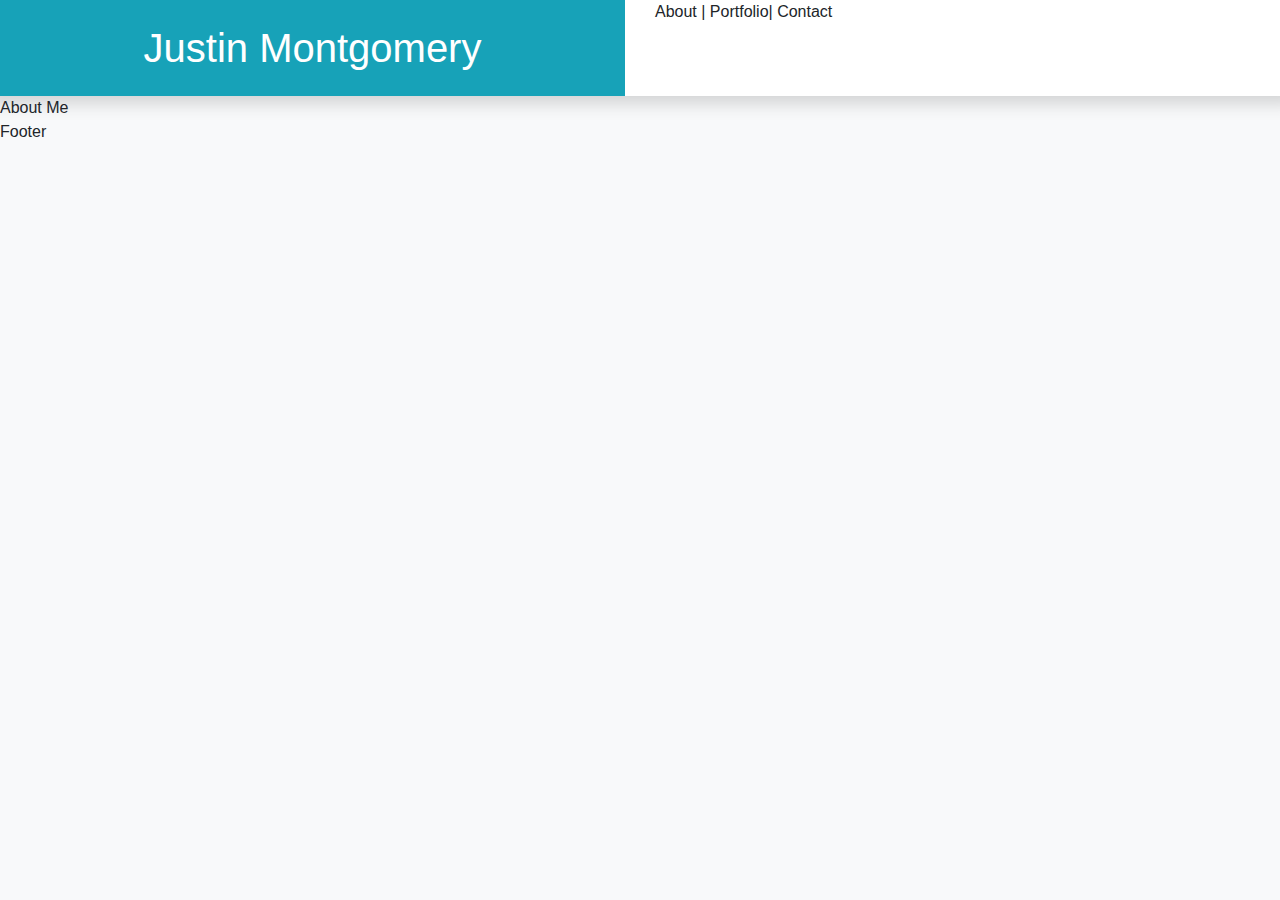
==== index.html @ 665d121b "adding other html pages" ====
<!doctype html>
<html lang="en">

<head>
    <!-- Required meta tags -->
    <meta charset="utf-8">
    <meta name="viewport" content="width=device-width, initial-scale=1, shrink-to-fit=no">

    <!-- Bootstrap CSS -->
    <link rel="stylesheet" href="https://stackpath.bootstrapcdn.com/bootstrap/4.4.1/css/bootstrap.min.css"
        integrity="sha384-Vkoo8x4CGsO3+Hhxv8T/Q5PaXtkKtu6ug5TOeNV6gBiFeWPGFN9MuhOf23Q9Ifjh" crossorigin="anonymous">

    <title>My Dev Portfolio</title>
</head>

<body class="bg-light">
    <div>
        <div class="row bg-white shadow sm">
            <div class="col-md-6 text-center text-white"> 
                <h1 class = "p-4 mb-0 bg-info">Justin Montgomery</h1>
            </div>
            <div class="col-md-6">About | Portfolio| Contact</div>
        </div>
        <div class="row">
            <div class="col">
                About Me
            </div>
        </div>
        <div class="row">
            <div class="col">
                Footer
            </div>
        </div>
    </div>


    <!-- Optional JavaScript -->
    <!-- jQuery first, then Popper.js, then Bootstrap JS -->
    <script src="https://code.jquery.com/jquery-3.4.1.slim.min.js"
        integrity="sha384-J6qa4849blE2+poT4WnyKhv5vZF5SrPo0iEjwBvKU7imGFAV0wwj1yYfoRSJoZ+n"
        crossorigin="anonymous"></script>
    <script src="https://cdn.jsdelivr.net/npm/popper.js@1.16.0/dist/umd/popper.min.js"
        integrity="sha384-Q6E9RHvbIyZFJoft+2mJbHaEWldlvI9IOYy5n3zV9zzTtmI3UksdQRVvoxMfooAo"
        crossorigin="anonymous"></script>
    <script src="https://stackpath.bootstrapcdn.com/bootstrap/4.4.1/js/bootstrap.min.js"
        integrity="sha384-wfSDF2E50Y2D1uUdj0O3uMBJnjuUD4Ih7YwaYd1iqfktj0Uod8GCExl3Og8ifwB6"
        crossorigin="anonymous"></script>
</body>

</html>
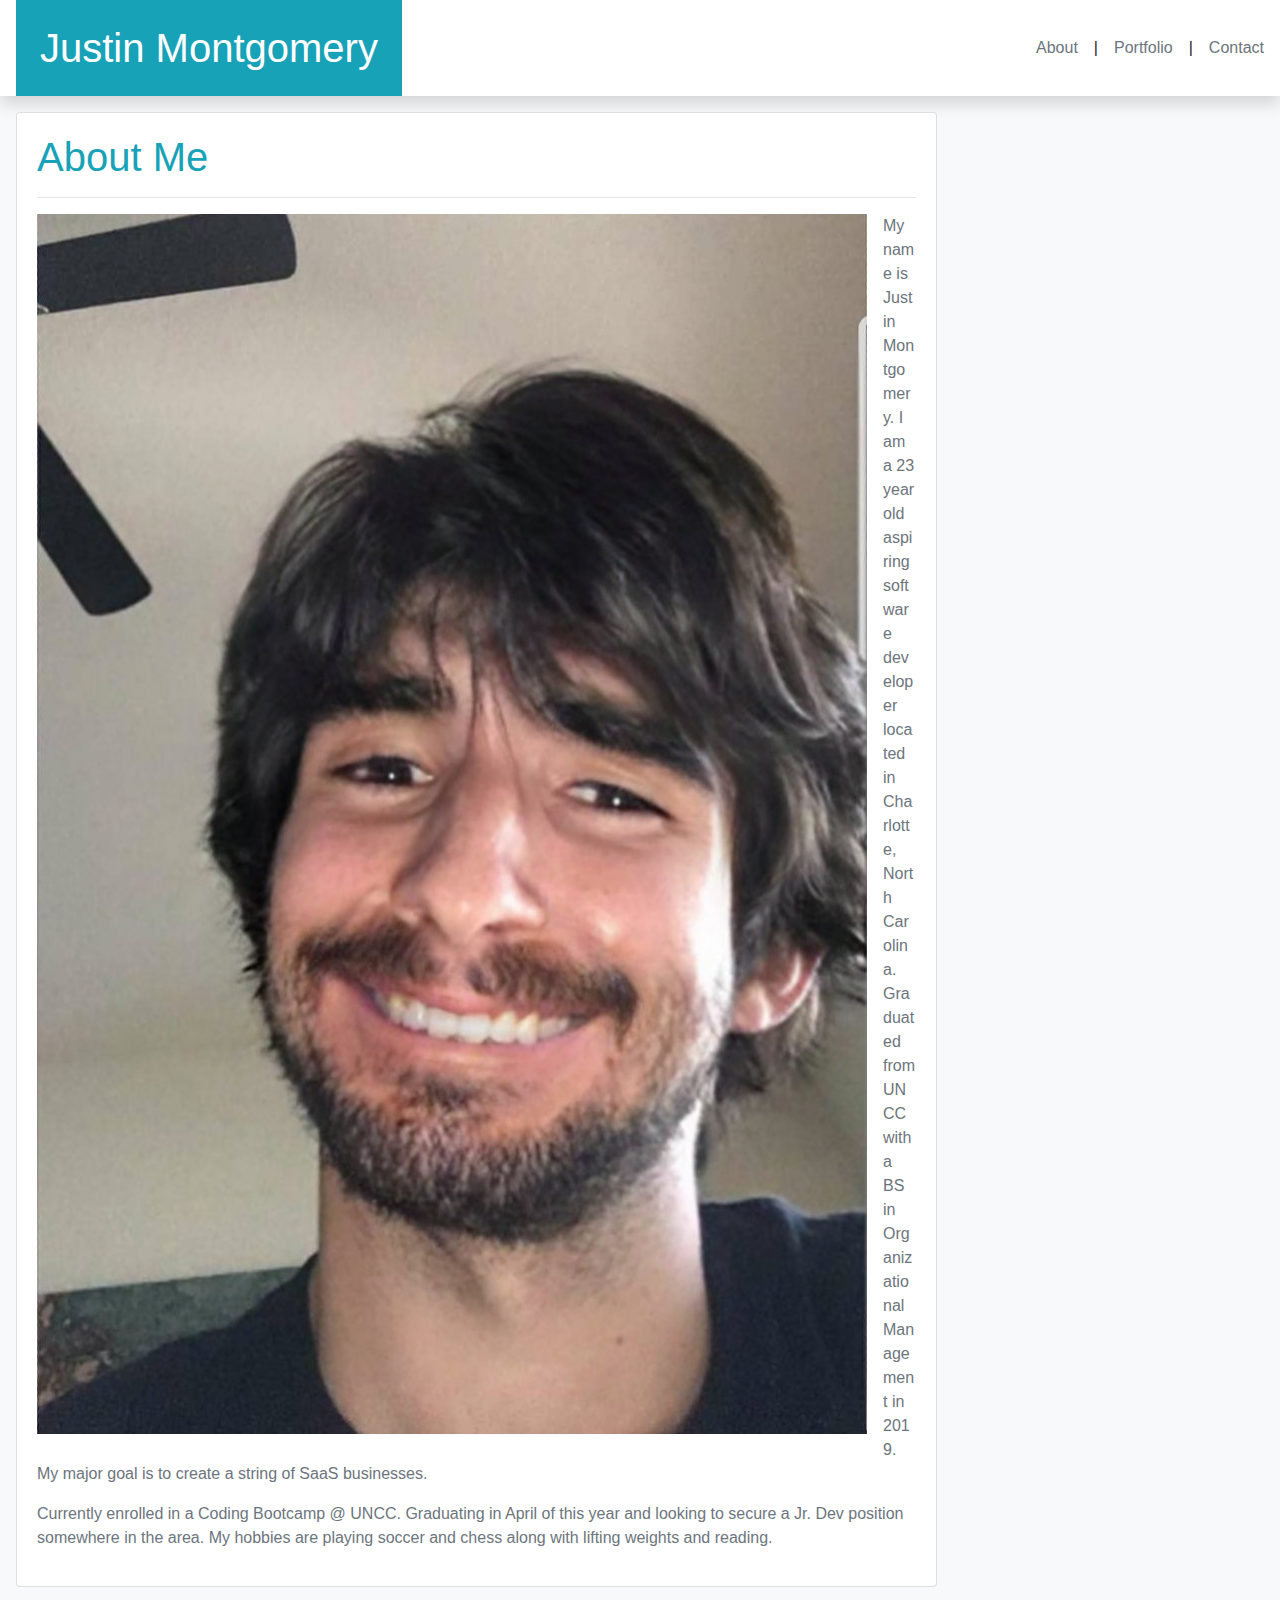
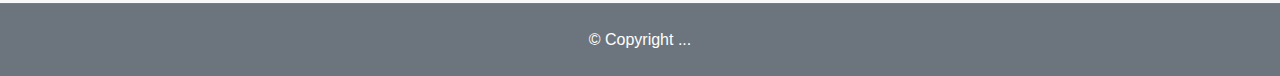
==== commit 387270f2: "adding media queries to my portfolio." ====
--- a/index.html
+++ b/index.html
@@ -9,26 +9,52 @@
     <!-- Bootstrap CSS -->
     <link rel="stylesheet" href="https://stackpath.bootstrapcdn.com/bootstrap/4.4.1/css/bootstrap.min.css"
         integrity="sha384-Vkoo8x4CGsO3+Hhxv8T/Q5PaXtkKtu6ug5TOeNV6gBiFeWPGFN9MuhOf23Q9Ifjh" crossorigin="anonymous">
+        <link rel="stylesheet" href="./assets/style.css">
 
     <title>My Dev Portfolio</title>
 </head>
 
 <body class="bg-light">
     <div>
-        <div class="row bg-white shadow sm">
-            <div class="col-md-6 text-center text-white"> 
-                <h1 class = "p-4 mb-0 bg-info">Justin Montgomery</h1>
+        <div class="row no-gutters bg-white shadow sm">
+            <div class="col-md-6 text-center text-white">
+                <h1 class="float-md-left p-4 mb-0 ml-md-3 bg-info">Justin Montgomery</h1>
             </div>
-            <div class="col-md-6">About | Portfolio| Contact</div>
+            <div class="col-md-6 d-flex flex-row justify-content-center align-items-center">
+                <a class="m-3 ml-md-auto text-muted" href="index.html">About</a> |
+                <a class="m-3 text-muted" href="portfolio.html">Portfolio</a> |
+                <a class="m-3 text-muted" href="contact.html">Contact</a>
+            </div>
         </div>
         <div class="row">
-            <div class="col">
-                About Me
+            <div class="col-lg-9">
+                <div class="card m-3 mb-5=">
+                    <div class="card-body text-muted">
+                        <h1 class="text-info">About Me</h1>
+                        <hr>
+                        <div class="img-container float-md-left mr-md-3 mb-3">
+                            <img class="img-fluid" src="./assets/images/20191206_010009.JPG"
+                                alt="Image of myself.">
+                        </div>
+                        <p>My name is Justin Montgomery. I am a 23 year old aspiring software developer located in
+                            Charlotte, North Carolina.
+                            Graduated from UNCC with a BS in Organizational Management in 2019. My major goal is to
+                            create a string of SaaS businesses.
+                        </p>
+                        <p>
+                            Currently enrolled in a Coding Bootcamp @ UNCC. Graduating in April of this year and looking
+                            to secure a Jr. Dev position somewhere in the area.
+                            My hobbies are playing soccer and chess along with lifting weights and reading.
+                        </p>
+                    </div>
+                </div>
             </div>
         </div>
         <div class="row">
             <div class="col">
-                Footer
+                <div class="copyright border-top border-info bg-secondary py-4 text-center text-white">
+                    &copy; Copyright ...
+                </div>
             </div>
         </div>
     </div>
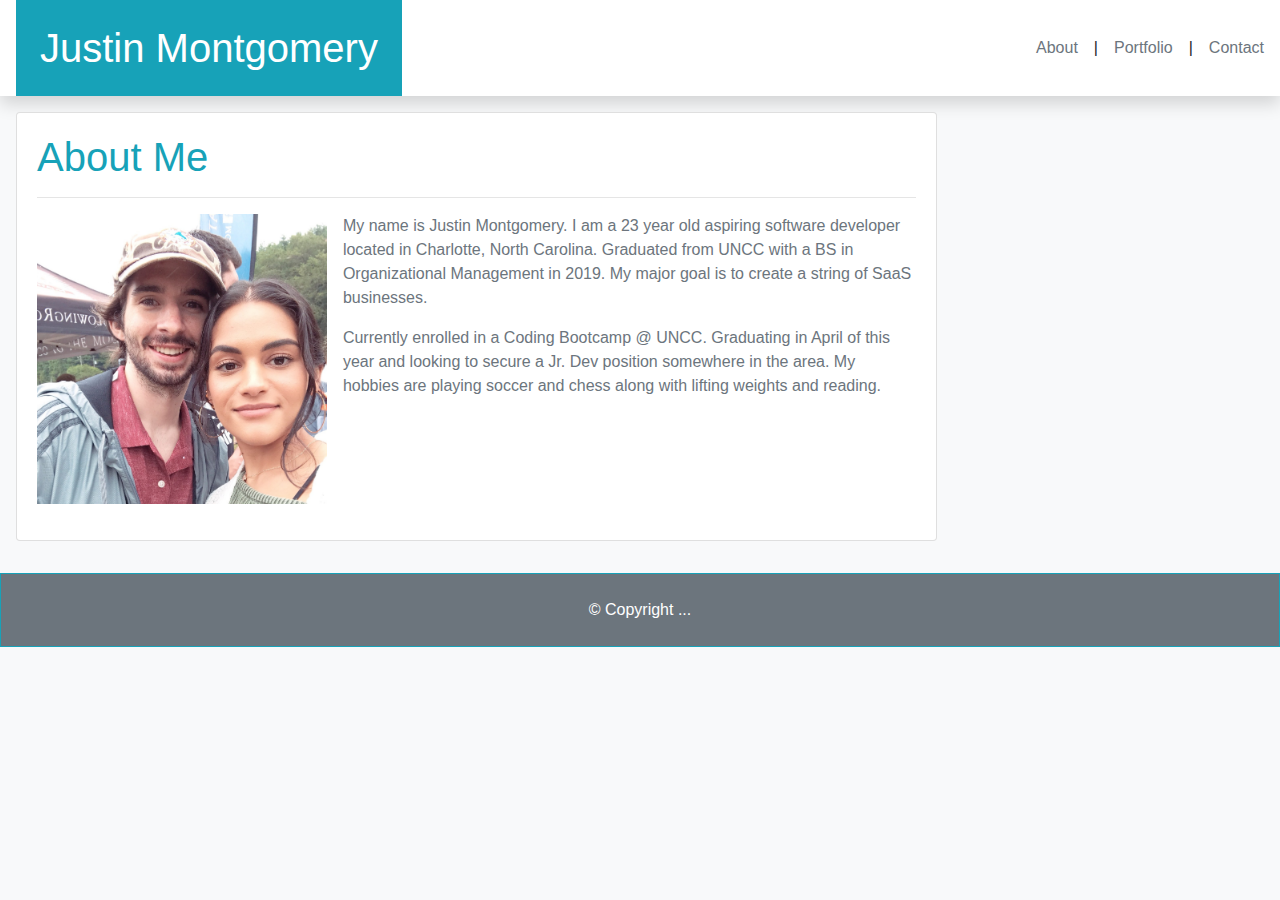
==== commit 5105a5a7: "adding in my work so far" ====
--- a/index.html
+++ b/index.html
@@ -32,8 +32,8 @@
                     <div class="card-body text-muted">
                         <h1 class="text-info">About Me</h1>
                         <hr>
-                        <div class="img-container float-md-left mr-md-3 mb-3">
-                            <img class="img-fluid" src="./assets/images/20191206_010009.JPG"
+                        <div class= "img-container float-md-left mr-md-3 mb-3">
+                            <img class= "img-fluid" src="./assets/images/IMG_20190906_125545_592.JPG"
                                 alt="Image of myself.">
                         </div>
                         <p>My name is Justin Montgomery. I am a 23 year old aspiring software developer located in
@@ -52,7 +52,7 @@
         </div>
         <div class="row">
             <div class="col">
-                <div class="copyright border-top border-info bg-secondary py-4 text-center text-white">
+                <div id = "footer" class=" mt-3 copyright border border-info bg-secondary py-4 text-center text-white">
                     &copy; Copyright ...
                 </div>
             </div>
--- a/assets/style.css
+++ b/assets/style.css
@@ -0,0 +1,22 @@
+.img-container{
+    width: 100%
+} 
+
+.img-header h3{
+    position: absolute;
+    bottom: 0;
+    width: 100%;
+}
+
+@media screen and (min-width: 760px) {
+    .img-container {
+        width: 50%
+    }
+}
+
+@media screen and (min-width: 992px) {
+    .img-container {
+        width: 33%
+    }
+}
+
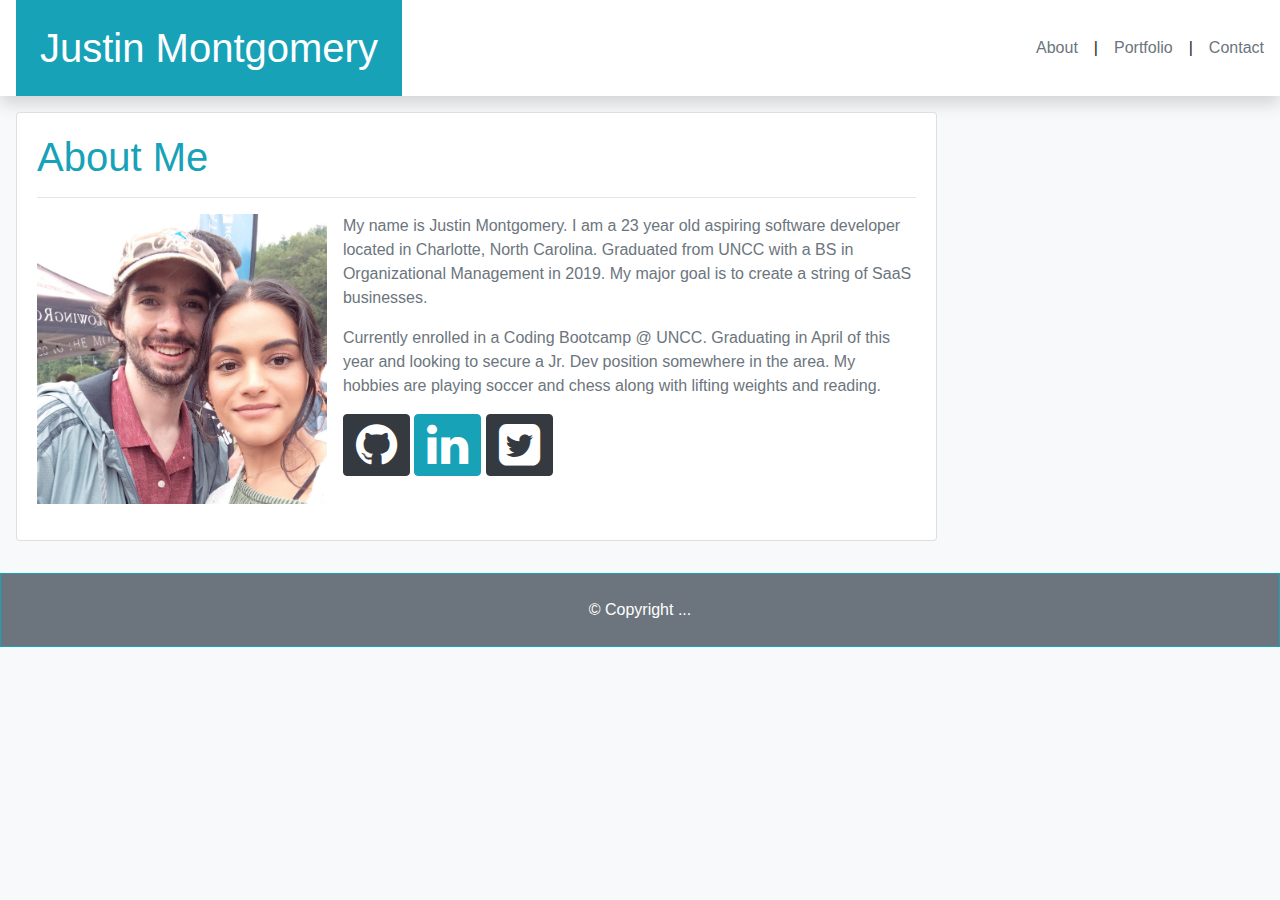
==== commit 2c97cc8f: "doing some of the bonues items for my portfolio" ====
--- a/index.html
+++ b/index.html
@@ -7,6 +7,7 @@
     <meta name="viewport" content="width=device-width, initial-scale=1, shrink-to-fit=no">
 
     <!-- Bootstrap CSS -->
+    <link rel="stylesheet" href="https://stackpath.bootstrapcdn.com/font-awesome/4.7.0/css/font-awesome.min.css">
     <link rel="stylesheet" href="https://stackpath.bootstrapcdn.com/bootstrap/4.4.1/css/bootstrap.min.css"
         integrity="sha384-Vkoo8x4CGsO3+Hhxv8T/Q5PaXtkKtu6ug5TOeNV6gBiFeWPGFN9MuhOf23Q9Ifjh" crossorigin="anonymous">
         <link rel="stylesheet" href="./assets/style.css">
@@ -46,6 +47,9 @@
                             to secure a Jr. Dev position somewhere in the area.
                             My hobbies are playing soccer and chess along with lifting weights and reading.
                         </p>
+                        <button type="button" id = "github" class="btn btn-dark"><span class = "fa fa-github fa-3x"></span></button>
+                        <button type="button" id = "linkedin" class="btn btn-info"><span class = "fa fa-linkedin fa-3x"></span></button>
+                        <button type="button" id = "twitter" class="btn btn-dark"><span class = "fa fa-twitter-square fa-3x"></span></button>
                     </div>
                 </div>
             </div>
@@ -71,6 +75,7 @@
     <script src="https://stackpath.bootstrapcdn.com/bootstrap/4.4.1/js/bootstrap.min.js"
         integrity="sha384-wfSDF2E50Y2D1uUdj0O3uMBJnjuUD4Ih7YwaYd1iqfktj0Uod8GCExl3Og8ifwB6"
         crossorigin="anonymous"></script>
+        <script src ="assets/script/script.js"></script>
 </body>
 
 </html>--- a/assets/style.css
+++ b/assets/style.css
@@ -1,13 +1,15 @@
 .img-container{
     width: 100%
 } 
-
 .img-header h3{
     position: absolute;
     bottom: 0;
     width: 100%;
 }
-
+.button{
+    height: 20px;
+    color: blue;
+}
 @media screen and (min-width: 760px) {
     .img-container {
         width: 50%
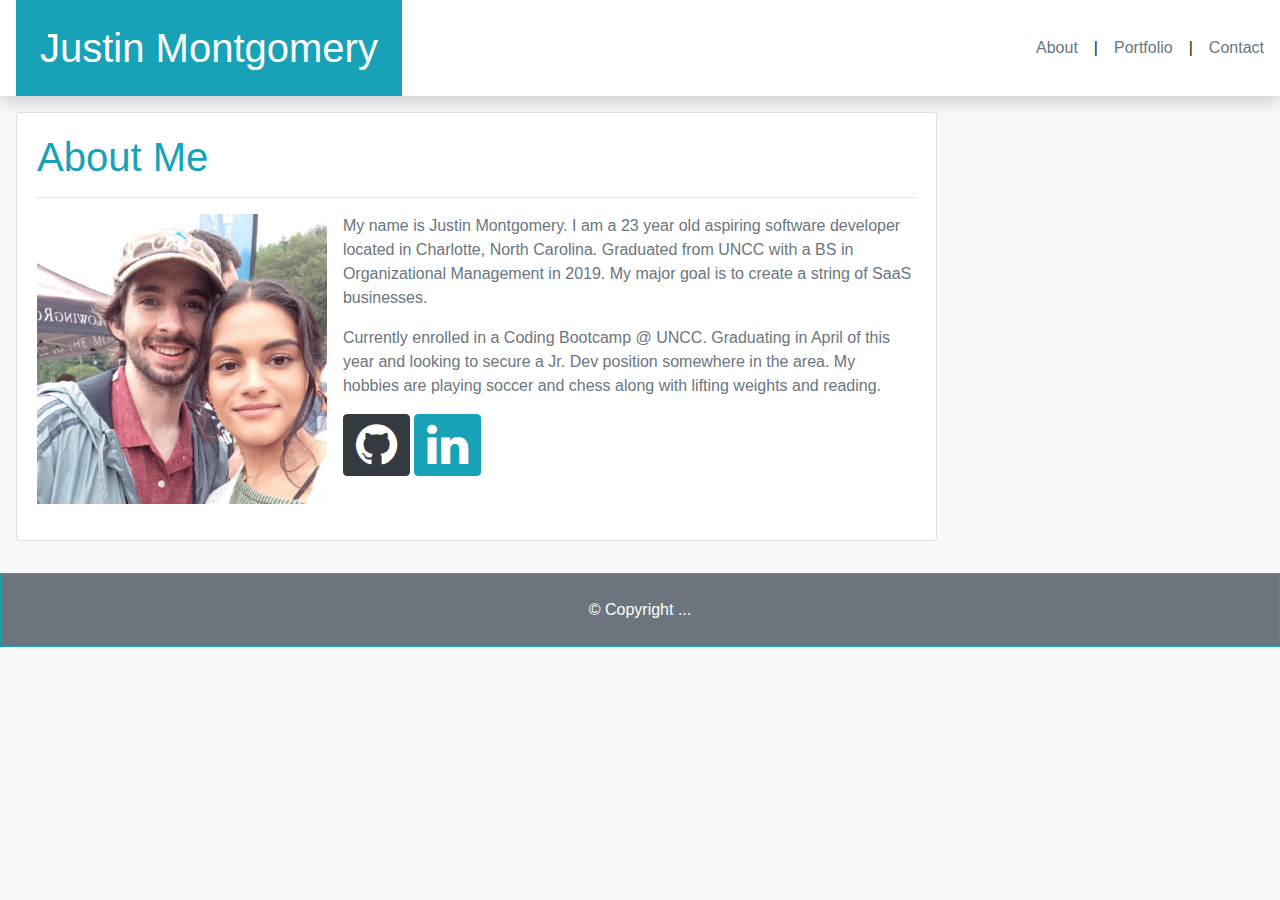
==== commit 74059e3f: "deleting some things" ====
--- a/index.html
+++ b/index.html
@@ -49,7 +49,6 @@
                         </p>
                         <button type="button" id = "github" class="btn btn-dark"><span class = "fa fa-github fa-3x"></span></button>
                         <button type="button" id = "linkedin" class="btn btn-info"><span class = "fa fa-linkedin fa-3x"></span></button>
-                        <button type="button" id = "twitter" class="btn btn-dark"><span class = "fa fa-twitter-square fa-3x"></span></button>
                     </div>
                 </div>
             </div>
